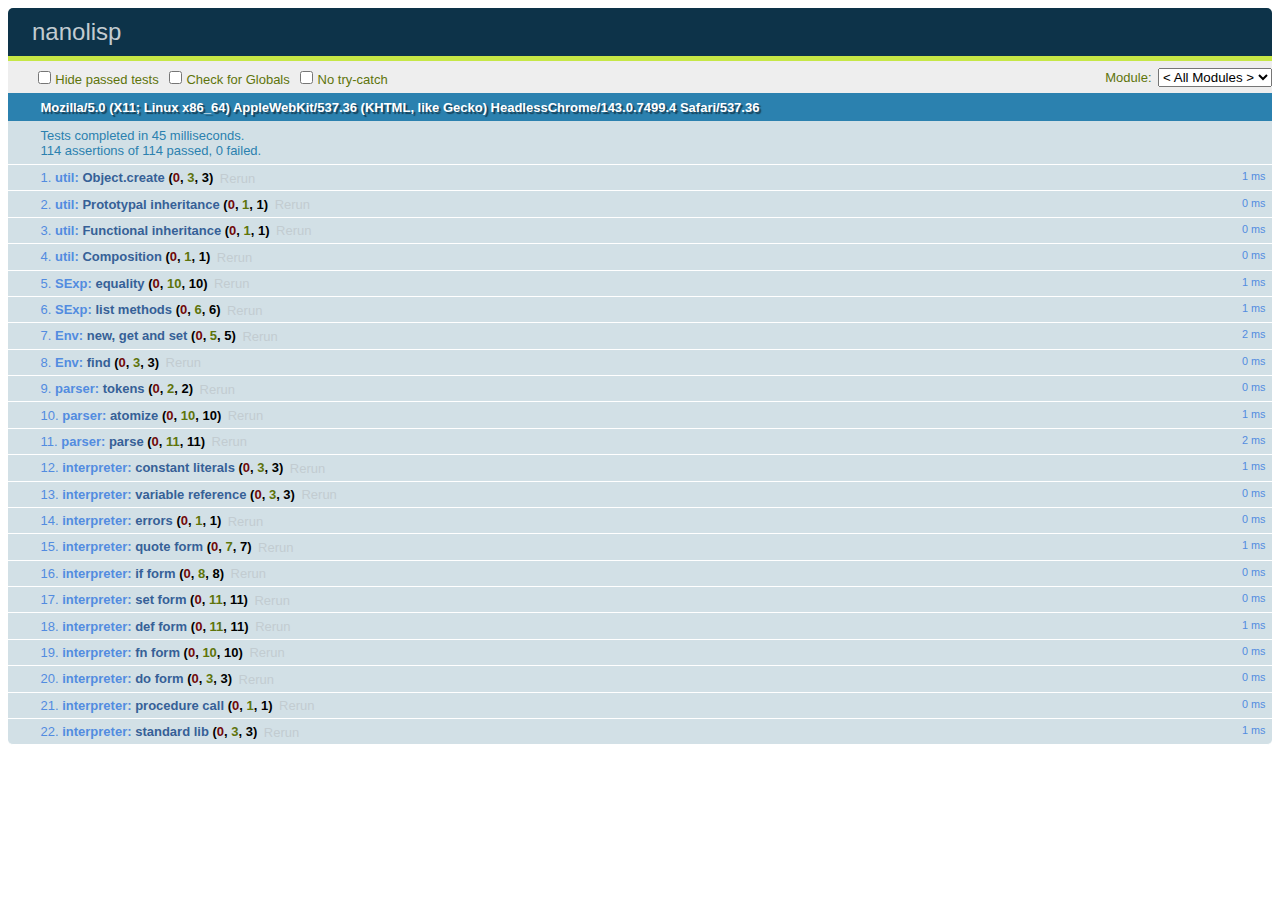
==== test.html @ 33137258 "test/index htmls" ====
<html>
<head>
    <!-- AUTORELOAD: comment following line to stop -->
    <!-- <meta http-equiv="refresh" content="2"/> -->

    <meta charset="utf-8"/>
    <title>nanolisp</title>
    <link rel="stylesheet" type="text/css" href="qunit.css">
</head>
<body>
    <!-- dependencies -->
    <div id="qunit"></div>
    <div id="qunit-fixture"></div>
    <script type="text/javascript" src="qunit.js"></script>
    <script type="text/javascript" src="sprintf.js"></script>
    <script type="text/javascript" src="underscore.js"></script>

    <!-- source -->
    <script type="text/javascript" src="utils.js"></script>
    <script type="text/javascript" src="lisp/sexp.js"></script>
    <script type="text/javascript" src="lisp/env.js"></script>
    <script type="text/javascript" src="lisp/parser.js"></script>
    <script type="text/javascript" src="lisp/interpreter.js"></script>

    <!-- tests -->
    <script type="text/javascript" src="tests/util.js"></script>
    <script type="text/javascript" src="tests/sexp.js"></script>
    <script type="text/javascript" src="tests/env.js"></script>
    <script type="text/javascript" src="tests/parser.js"></script>
    <script type="text/javascript" src="tests/interpreter.js"></script>
</body>
</html>
---- qunit.css ----
/*!
 * QUnit 1.14.0
 * http://qunitjs.com/
 *
 * Copyright 2013 jQuery Foundation and other contributors
 * Released under the MIT license
 * http://jquery.org/license
 *
 * Date: 2014-01-31T16:40Z
 */

/** Font Family and Sizes */

#qunit-tests, #qunit-header, #qunit-banner, #qunit-testrunner-toolbar, #qunit-userAgent, #qunit-testresult {
	font-family: "Helvetica Neue Light", "HelveticaNeue-Light", "Helvetica Neue", Calibri, Helvetica, Arial, sans-serif;
}

#qunit-testrunner-toolbar, #qunit-userAgent, #qunit-testresult, #qunit-tests li { font-size: small; }
#qunit-tests { font-size: smaller; }


/** Resets */

#qunit-tests, #qunit-header, #qunit-banner, #qunit-userAgent, #qunit-testresult, #qunit-modulefilter {
	margin: 0;
	padding: 0;
}


/** Header */

#qunit-header {
	padding: 0.5em 0 0.5em 1em;

	color: #8699A4;
	background-color: #0D3349;

	font-size: 1.5em;
	line-height: 1em;
	font-weight: 400;

	border-radius: 5px 5px 0 0;
}

#qunit-header a {
	text-decoration: none;
	color: #C2CCD1;
}

#qunit-header a:hover,
#qunit-header a:focus {
	color: #FFF;
}

#qunit-testrunner-toolbar label {
	display: inline-block;
	padding: 0 0.5em 0 0.1em;
}

#qunit-banner {
	height: 5px;
}

#qunit-testrunner-toolbar {
	padding: 0.5em 0 0.5em 2em;
	color: #5E740B;
	background-color: #EEE;
	overflow: hidden;
}

#qunit-userAgent {
	padding: 0.5em 0 0.5em 2.5em;
	background-color: #2B81AF;
	color: #FFF;
	text-shadow: rgba(0, 0, 0, 0.5) 2px 2px 1px;
}

#qunit-modulefilter-container {
	float: right;
}

/** Tests: Pass/Fail */

#qunit-tests {
	list-style-position: inside;
}

#qunit-tests li {
	padding: 0.4em 0.5em 0.4em 2.5em;
	border-bottom: 1px solid #FFF;
	list-style-position: inside;
}

#qunit-tests.hidepass li.pass, #qunit-tests.hidepass li.running  {
	display: none;
}

#qunit-tests li strong {
	cursor: pointer;
}

#qunit-tests li a {
	padding: 0.5em;
	color: #C2CCD1;
	text-decoration: none;
}
#qunit-tests li a:hover,
#qunit-tests li a:focus {
	color: #000;
}

#qunit-tests li .runtime {
	float: right;
	font-size: smaller;
}

.qunit-assert-list {
	margin-top: 0.5em;
	padding: 0.5em;

	background-color: #FFF;

	border-radius: 5px;
}

.qunit-collapsed {
	display: none;
}

#qunit-tests table {
	border-collapse: collapse;
	margin-top: 0.2em;
}

#qunit-tests th {
	text-align: right;
	vertical-align: top;
	padding: 0 0.5em 0 0;
}

#qunit-tests td {
	vertical-align: top;
}

#qunit-tests pre {
	margin: 0;
	white-space: pre-wrap;
	word-wrap: break-word;
}

#qunit-tests del {
	background-color: #E0F2BE;
	color: #374E0C;
	text-decoration: none;
}

#qunit-tests ins {
	background-color: #FFCACA;
	color: #500;
	text-decoration: none;
}

/*** Test Counts */

#qunit-tests b.counts                       { color: #000; }
#qunit-tests b.passed                       { color: #5E740B; }
#qunit-tests b.failed                       { color: #710909; }

#qunit-tests li li {
	padding: 5px;
	background-color: #FFF;
	border-bottom: none;
	list-style-position: inside;
}

/*** Passing Styles */

#qunit-tests li li.pass {
	color: #3C510C;
	background-color: #FFF;
	border-left: 10px solid #C6E746;
}

#qunit-tests .pass                          { color: #528CE0; background-color: #D2E0E6; }
#qunit-tests .pass .test-name               { color: #366097; }

#qunit-tests .pass .test-actual,
#qunit-tests .pass .test-expected           { color: #999; }

#qunit-banner.qunit-pass                    { background-color: #C6E746; }

/*** Failing Styles */

#qunit-tests li li.fail {
	color: #710909;
	background-color: #FFF;
	border-left: 10px solid #EE5757;
	white-space: pre;
}

#qunit-tests > li:last-child {
	border-radius: 0 0 5px 5px;
}

#qunit-tests .fail                          { color: #000; background-color: #EE5757; }
#qunit-tests .fail .test-name,
#qunit-tests .fail .module-name             { color: #000; }

#qunit-tests .fail .test-actual             { color: #EE5757; }
#qunit-tests .fail .test-expected           { color: #008000; }

#qunit-banner.qunit-fail                    { background-color: #EE5757; }


/** Result */

#qunit-testresult {
	padding: 0.5em 0.5em 0.5em 2.5em;

	color: #2B81AF;
	background-color: #D2E0E6;

	border-bottom: 1px solid #FFF;
}
#qunit-testresult .module-name {
	font-weight: 700;
}

/** Fixture */

#qunit-fixture {
	position: absolute;
	top: -10000px;
	left: -10000px;
	width: 1000px;
	height: 1000px;
}
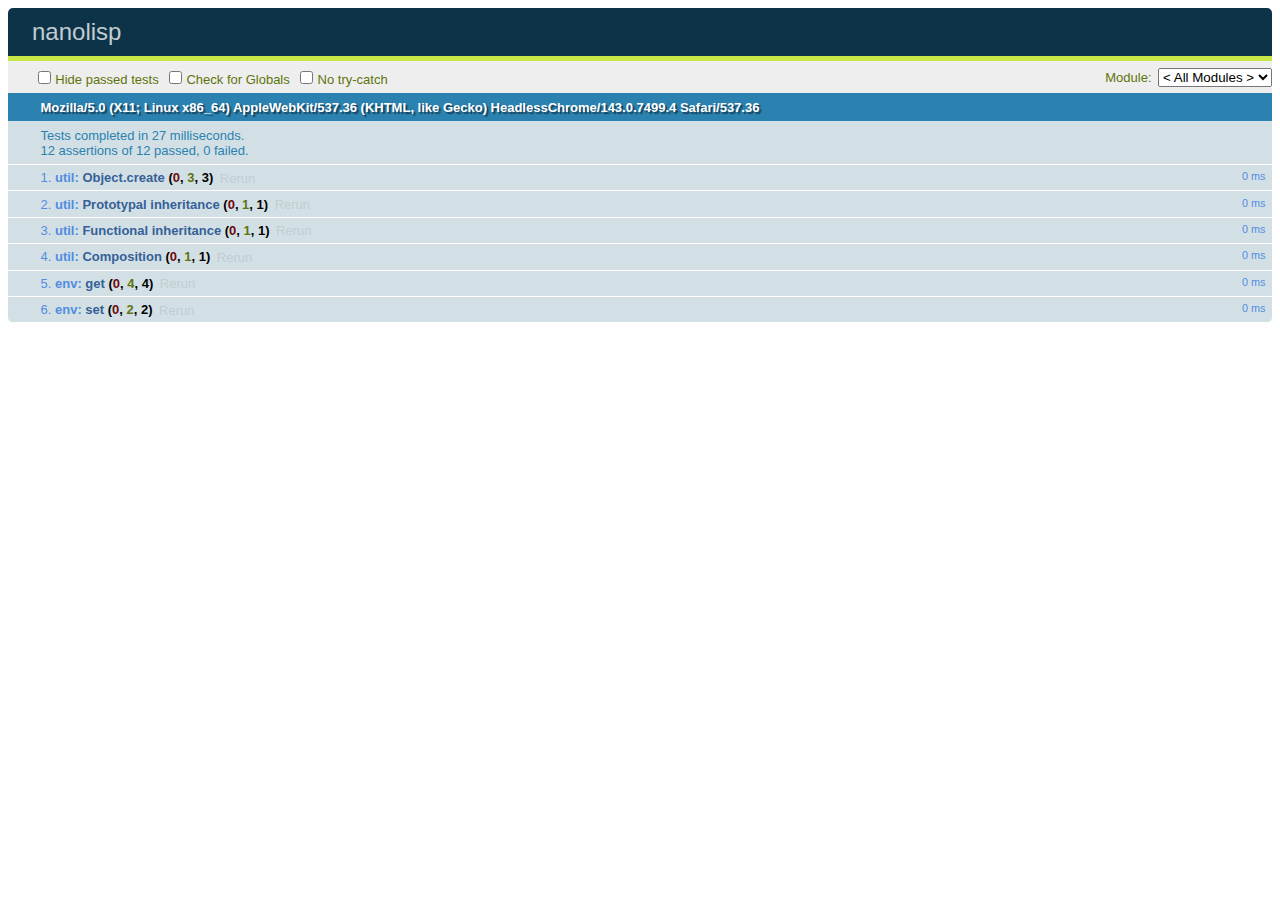
==== commit bfd15055: "new env module + tests" ====
--- a/test.html
+++ b/test.html
@@ -17,16 +17,20 @@
 
     <!-- source -->
     <script type="text/javascript" src="utils.js"></script>
+    <script type="text/javascript" src="lisp/env.js"></script>
+<!--
     <script type="text/javascript" src="lisp/sexp.js"></script>
-    <script type="text/javascript" src="lisp/env.js"></script>
     <script type="text/javascript" src="lisp/parser.js"></script>
     <script type="text/javascript" src="lisp/interpreter.js"></script>
+-->
 
     <!-- tests -->
     <script type="text/javascript" src="tests/util.js"></script>
+    <script type="text/javascript" src="tests/env.js"></script>
+<!--
     <script type="text/javascript" src="tests/sexp.js"></script>
-    <script type="text/javascript" src="tests/env.js"></script>
     <script type="text/javascript" src="tests/parser.js"></script>
     <script type="text/javascript" src="tests/interpreter.js"></script>
+-->
 </body>
 </html>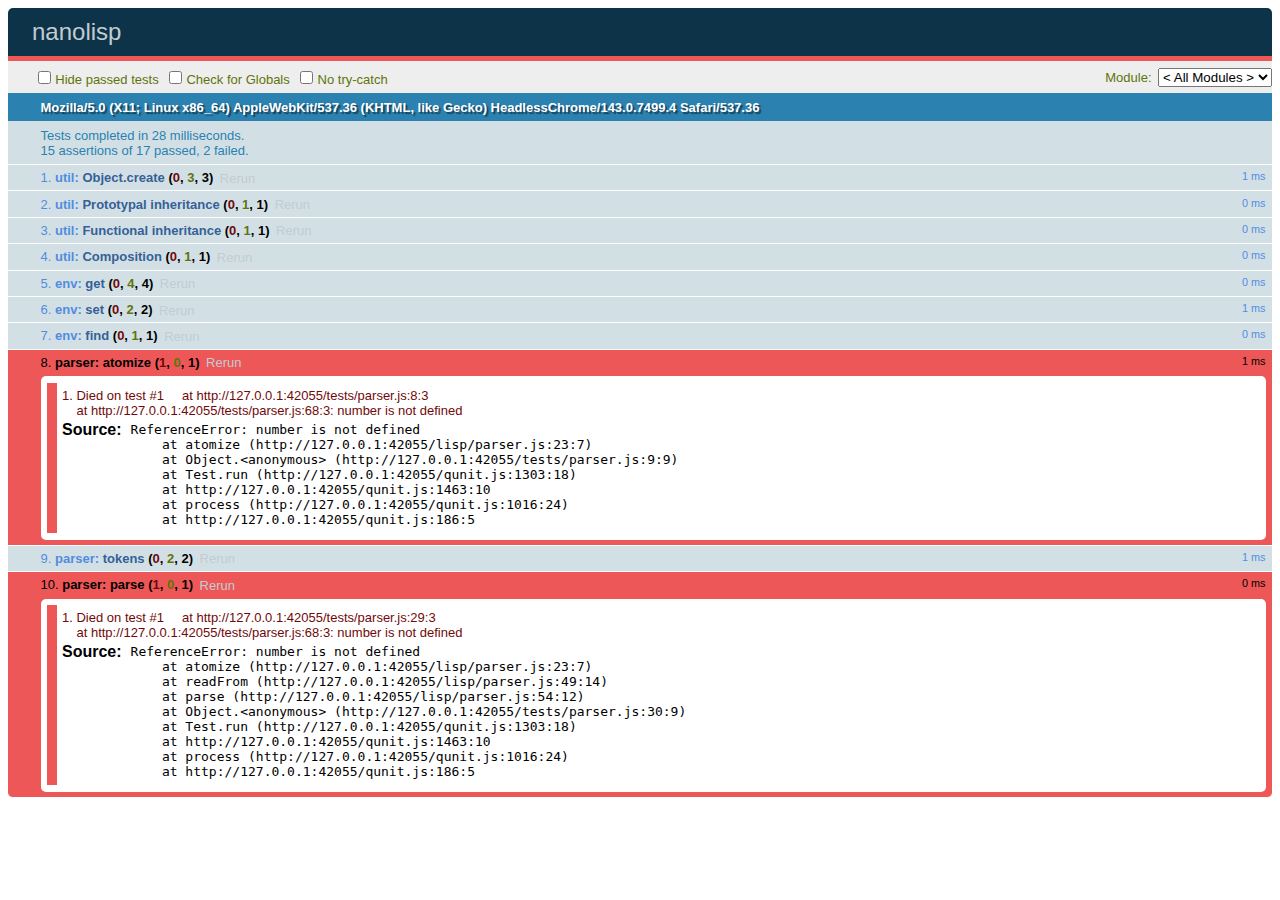
==== commit f3144d2c: "parsing wip" ====
--- a/test.html
+++ b/test.html
@@ -18,18 +18,18 @@
     <!-- source -->
     <script type="text/javascript" src="utils.js"></script>
     <script type="text/javascript" src="lisp/env.js"></script>
+    <script type="text/javascript" src="lisp/parser.js"></script>
 <!--
     <script type="text/javascript" src="lisp/sexp.js"></script>
-    <script type="text/javascript" src="lisp/parser.js"></script>
     <script type="text/javascript" src="lisp/interpreter.js"></script>
 -->
 
     <!-- tests -->
     <script type="text/javascript" src="tests/util.js"></script>
     <script type="text/javascript" src="tests/env.js"></script>
+    <script type="text/javascript" src="tests/parser.js"></script>
 <!--
     <script type="text/javascript" src="tests/sexp.js"></script>
-    <script type="text/javascript" src="tests/parser.js"></script>
     <script type="text/javascript" src="tests/interpreter.js"></script>
 -->
 </body>
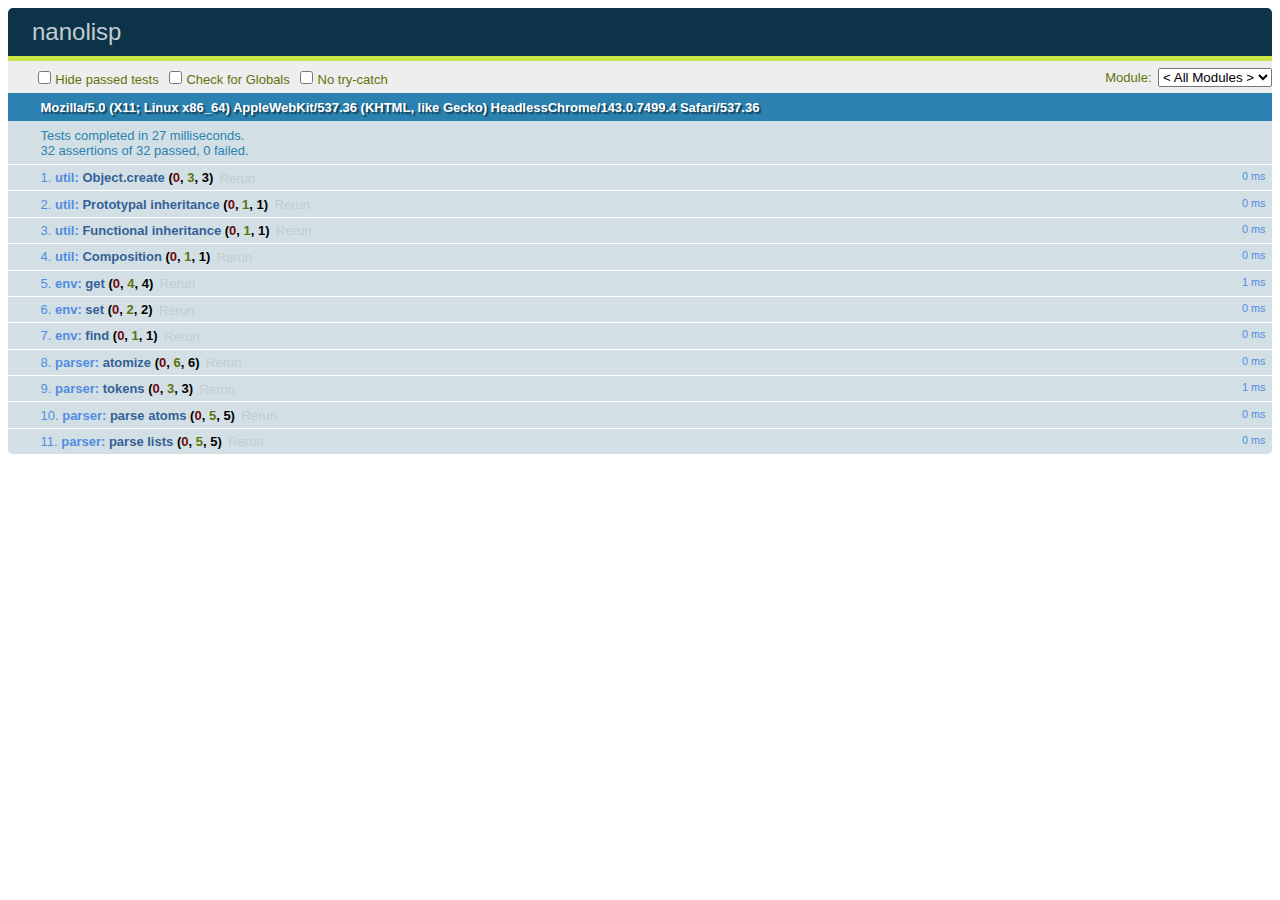
==== commit 231085b9: "parser" ====
--- a/test.html
+++ b/test.html
@@ -1,7 +1,7 @@
 <html>
 <head>
     <!-- AUTORELOAD: comment following line to stop -->
-    <!-- <meta http-equiv="refresh" content="2"/> -->
+    <meta http-equiv="refresh" content="2"/>
 
     <meta charset="utf-8"/>
     <title>nanolisp</title>
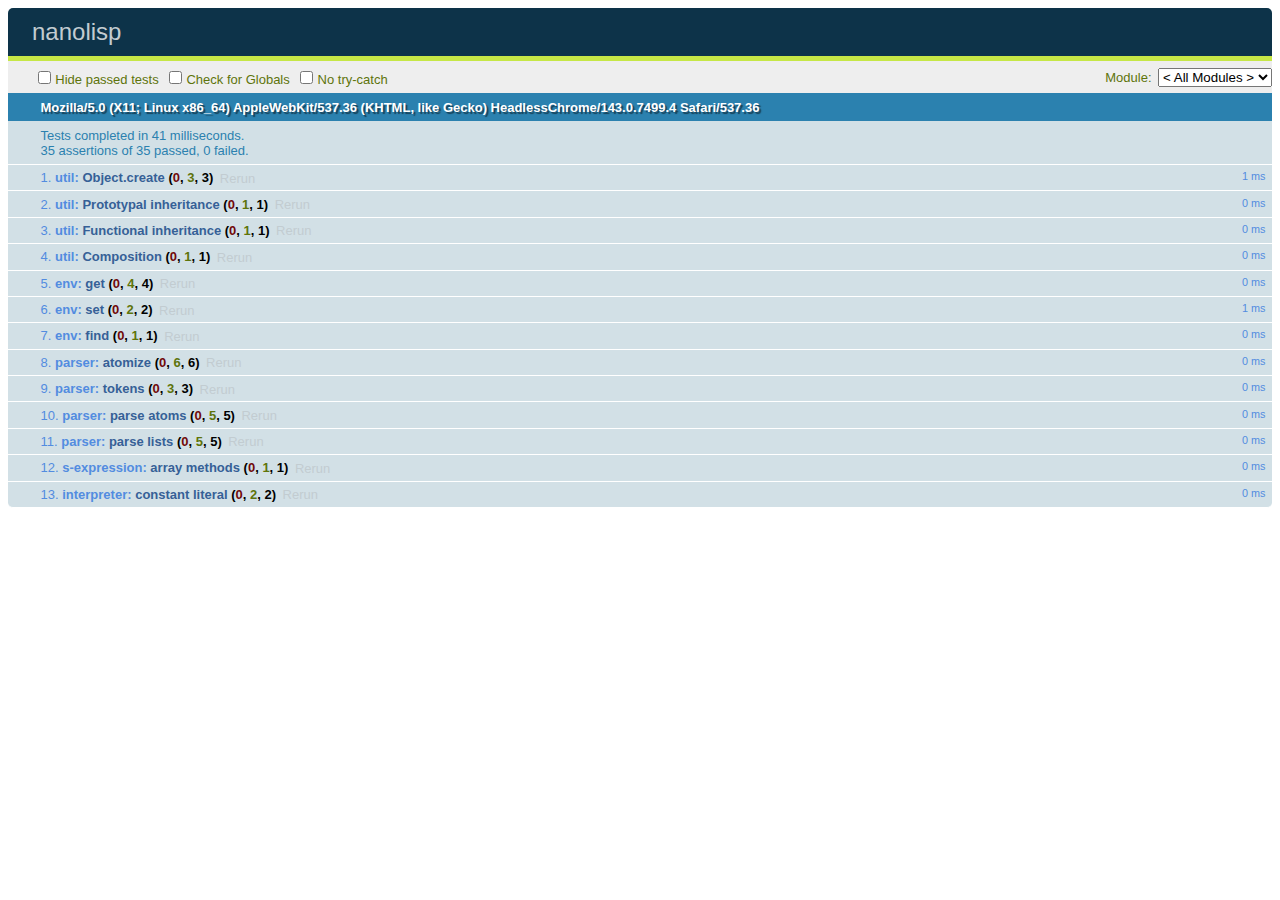
==== commit 738b2653: "interpreter wip" ====
--- a/test.html
+++ b/test.html
@@ -1,7 +1,7 @@
 <html>
 <head>
     <!-- AUTORELOAD: comment following line to stop -->
-    <meta http-equiv="refresh" content="2"/>
+    <!-- <meta http-equiv="refresh" content="2"/> -->
 
     <meta charset="utf-8"/>
     <title>nanolisp</title>
@@ -19,18 +19,18 @@
     <script type="text/javascript" src="utils.js"></script>
     <script type="text/javascript" src="lisp/env.js"></script>
     <script type="text/javascript" src="lisp/parser.js"></script>
-<!--
     <script type="text/javascript" src="lisp/sexp.js"></script>
     <script type="text/javascript" src="lisp/interpreter.js"></script>
+<!--
 -->
 
     <!-- tests -->
     <script type="text/javascript" src="tests/util.js"></script>
     <script type="text/javascript" src="tests/env.js"></script>
     <script type="text/javascript" src="tests/parser.js"></script>
-<!--
     <script type="text/javascript" src="tests/sexp.js"></script>
     <script type="text/javascript" src="tests/interpreter.js"></script>
+<!--
 -->
 </body>
 </html>